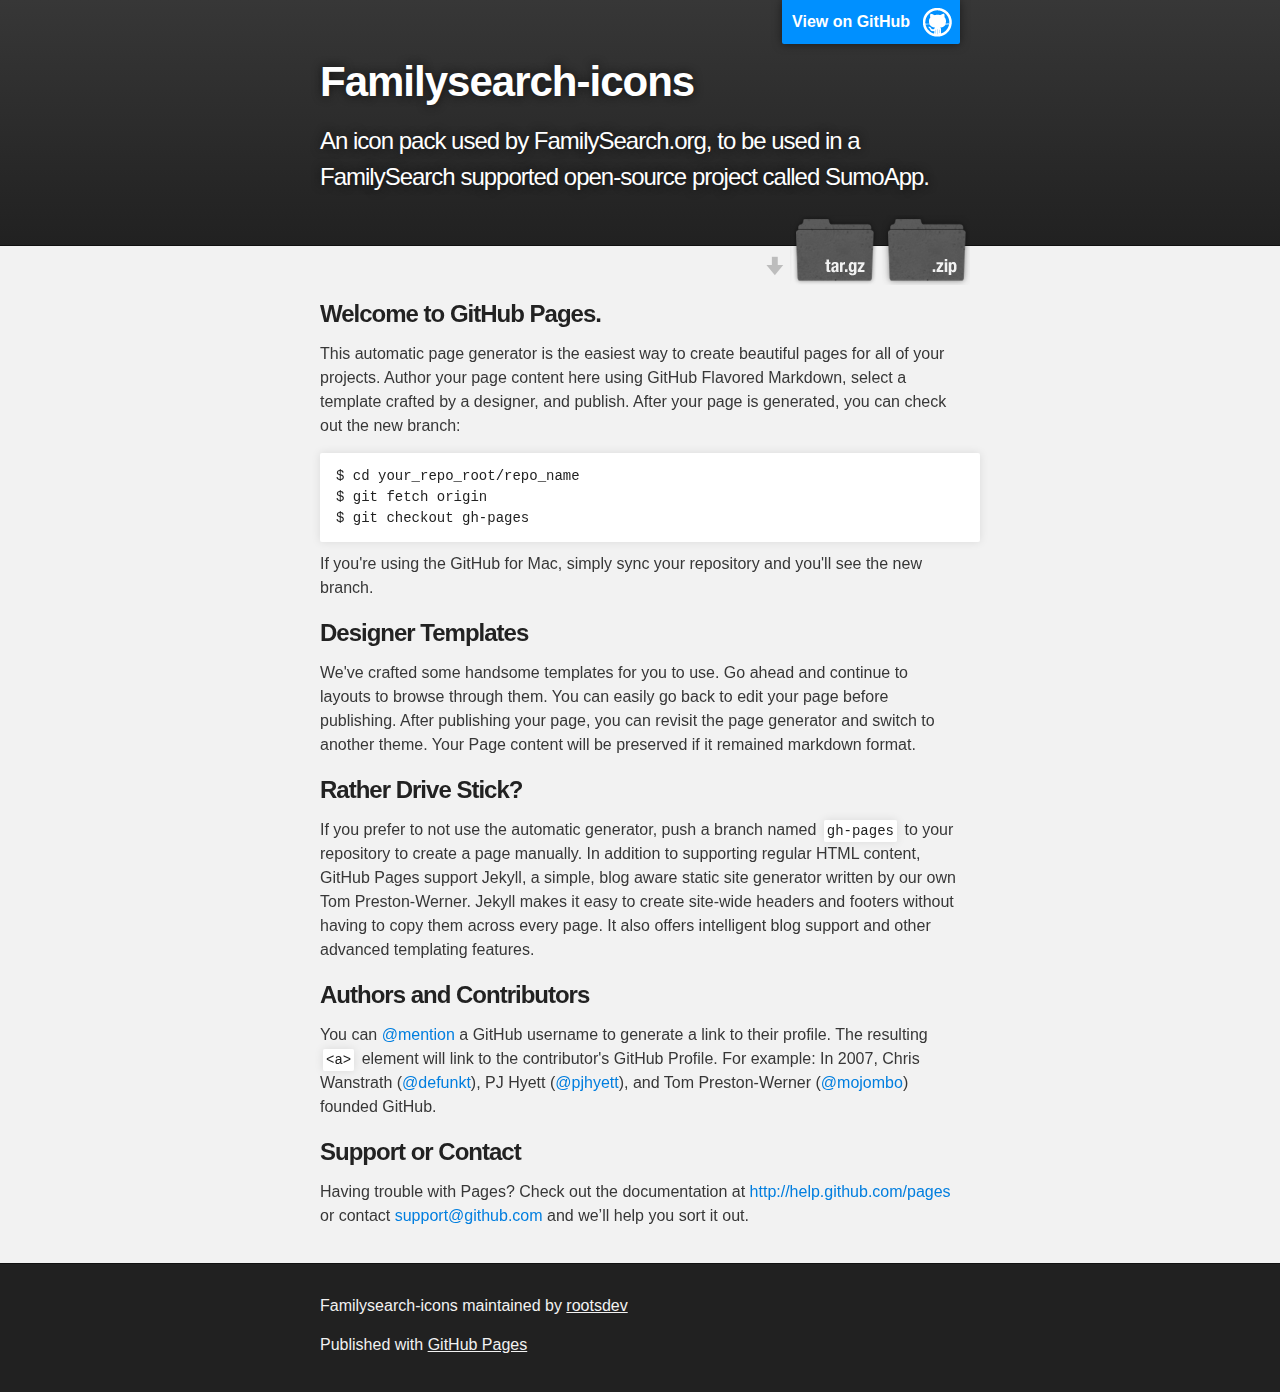
==== index.html @ 83de6e2f "Create gh-pages branch via GitHub" ====
<!DOCTYPE html>
<html>

  <head>
    <meta charset='utf-8' />
    <meta http-equiv="X-UA-Compatible" content="chrome=1" />
    <meta name="description" content="Familysearch-icons : An icon pack used by FamilySearch.org, to be used in a FamilySearch supported open-source project called SumoApp." />

    <link rel="stylesheet" type="text/css" media="screen" href="stylesheets/stylesheet.css">

    <title>Familysearch-icons</title>
  </head>

  <body>

    <!-- HEADER -->
    <div id="header_wrap" class="outer">
        <header class="inner">
          <a id="forkme_banner" href="https://github.com/rootsdev/FamilySearch-Icons">View on GitHub</a>

          <h1 id="project_title">Familysearch-icons</h1>
          <h2 id="project_tagline">An icon pack used by FamilySearch.org, to be used in a FamilySearch supported open-source project called SumoApp.</h2>

            <section id="downloads">
              <a class="zip_download_link" href="https://github.com/rootsdev/FamilySearch-Icons/zipball/master">Download this project as a .zip file</a>
              <a class="tar_download_link" href="https://github.com/rootsdev/FamilySearch-Icons/tarball/master">Download this project as a tar.gz file</a>
            </section>
        </header>
    </div>

    <!-- MAIN CONTENT -->
    <div id="main_content_wrap" class="outer">
      <section id="main_content" class="inner">
        <h3>
<a name="welcome-to-github-pages" class="anchor" href="#welcome-to-github-pages"><span class="octicon octicon-link"></span></a>Welcome to GitHub Pages.</h3>

<p>This automatic page generator is the easiest way to create beautiful pages for all of your projects. Author your page content here using GitHub Flavored Markdown, select a template crafted by a designer, and publish. After your page is generated, you can check out the new branch:</p>

<pre><code>$ cd your_repo_root/repo_name
$ git fetch origin
$ git checkout gh-pages
</code></pre>

<p>If you're using the GitHub for Mac, simply sync your repository and you'll see the new branch.</p>

<h3>
<a name="designer-templates" class="anchor" href="#designer-templates"><span class="octicon octicon-link"></span></a>Designer Templates</h3>

<p>We've crafted some handsome templates for you to use. Go ahead and continue to layouts to browse through them. You can easily go back to edit your page before publishing. After publishing your page, you can revisit the page generator and switch to another theme. Your Page content will be preserved if it remained markdown format.</p>

<h3>
<a name="rather-drive-stick" class="anchor" href="#rather-drive-stick"><span class="octicon octicon-link"></span></a>Rather Drive Stick?</h3>

<p>If you prefer to not use the automatic generator, push a branch named <code>gh-pages</code> to your repository to create a page manually. In addition to supporting regular HTML content, GitHub Pages support Jekyll, a simple, blog aware static site generator written by our own Tom Preston-Werner. Jekyll makes it easy to create site-wide headers and footers without having to copy them across every page. It also offers intelligent blog support and other advanced templating features.</p>

<h3>
<a name="authors-and-contributors" class="anchor" href="#authors-and-contributors"><span class="octicon octicon-link"></span></a>Authors and Contributors</h3>

<p>You can <a href="https://github.com/blog/821" class="user-mention">@mention</a> a GitHub username to generate a link to their profile. The resulting <code>&lt;a&gt;</code> element will link to the contributor's GitHub Profile. For example: In 2007, Chris Wanstrath (<a href="https://github.com/defunkt" class="user-mention">@defunkt</a>), PJ Hyett (<a href="https://github.com/pjhyett" class="user-mention">@pjhyett</a>), and Tom Preston-Werner (<a href="https://github.com/mojombo" class="user-mention">@mojombo</a>) founded GitHub.</p>

<h3>
<a name="support-or-contact" class="anchor" href="#support-or-contact"><span class="octicon octicon-link"></span></a>Support or Contact</h3>

<p>Having trouble with Pages? Check out the documentation at <a href="http://help.github.com/pages">http://help.github.com/pages</a> or contact <a href="mailto:support@github.com">support@github.com</a> and we’ll help you sort it out.</p>
      </section>
    </div>

    <!-- FOOTER  -->
    <div id="footer_wrap" class="outer">
      <footer class="inner">
        <p class="copyright">Familysearch-icons maintained by <a href="https://github.com/rootsdev">rootsdev</a></p>
        <p>Published with <a href="http://pages.github.com">GitHub Pages</a></p>
      </footer>
    </div>

    

  </body>
</html>
---- stylesheets/stylesheet.css ----
/*******************************************************************************
Slate Theme for GitHub Pages
by Jason Costello, @jsncostello
*******************************************************************************/

@import url(pygment_trac.css);

/*******************************************************************************
MeyerWeb Reset
*******************************************************************************/

html, body, div, span, applet, object, iframe,
h1, h2, h3, h4, h5, h6, p, blockquote, pre,
a, abbr, acronym, address, big, cite, code,
del, dfn, em, img, ins, kbd, q, s, samp,
small, strike, strong, sub, sup, tt, var,
b, u, i, center,
dl, dt, dd, ol, ul, li,
fieldset, form, label, legend,
table, caption, tbody, tfoot, thead, tr, th, td,
article, aside, canvas, details, embed,
figure, figcaption, footer, header, hgroup,
menu, nav, output, ruby, section, summary,
time, mark, audio, video {
  margin: 0;
  padding: 0;
  border: 0;
  font: inherit;
  vertical-align: baseline;
}

/* HTML5 display-role reset for older browsers */
article, aside, details, figcaption, figure,
footer, header, hgroup, menu, nav, section {
  display: block;
}

ol, ul {
  list-style: none;
}

blockquote, q {
}

table {
  border-collapse: collapse;
  border-spacing: 0;
}

/*******************************************************************************
Theme Styles
*******************************************************************************/

body {
  box-sizing: border-box;
  color:#373737;
  background: #212121;
  font-size: 16px;
  font-family: 'Myriad Pro', Calibri, Helvetica, Arial, sans-serif;
  line-height: 1.5;
  -webkit-font-smoothing: antialiased;
}

h1, h2, h3, h4, h5, h6 {
  margin: 10px 0;
  font-weight: 700;
  color:#222222;
  font-family: 'Lucida Grande', 'Calibri', Helvetica, Arial, sans-serif;
  letter-spacing: -1px;
}

h1 {
  font-size: 36px;
  font-weight: 700;
}

h2 {
  padding-bottom: 10px;
  font-size: 32px;
  background: url('../images/bg_hr.png') repeat-x bottom;
}

h3 {
  font-size: 24px;
}

h4 {
  font-size: 21px;
}

h5 {
  font-size: 18px;
}

h6 {
  font-size: 16px;
}

p {
  margin: 10px 0 15px 0;
}

footer p {
  color: #f2f2f2;
}

a {
  text-decoration: none;
  color: #007edf;
  text-shadow: none;

  transition: color 0.5s ease;
  transition: text-shadow 0.5s ease;
  -webkit-transition: color 0.5s ease;
  -webkit-transition: text-shadow 0.5s ease;
  -moz-transition: color 0.5s ease;
  -moz-transition: text-shadow 0.5s ease;
  -o-transition: color 0.5s ease;
  -o-transition: text-shadow 0.5s ease;
  -ms-transition: color 0.5s ease;
  -ms-transition: text-shadow 0.5s ease;
}

a:hover, a:focus {text-decoration: underline;}

footer a {
  color: #F2F2F2;
  text-decoration: underline;
}

em {
  font-style: italic;
}

strong {
  font-weight: bold;
}

img {
  position: relative;
  margin: 0 auto;
  max-width: 739px;
  padding: 5px;
  margin: 10px 0 10px 0;
  border: 1px solid #ebebeb;

  box-shadow: 0 0 5px #ebebeb;
  -webkit-box-shadow: 0 0 5px #ebebeb;
  -moz-box-shadow: 0 0 5px #ebebeb;
  -o-box-shadow: 0 0 5px #ebebeb;
  -ms-box-shadow: 0 0 5px #ebebeb;
}

pre, code {
  width: 100%;
  color: #222;
  background-color: #fff;

  font-family: Monaco, "Bitstream Vera Sans Mono", "Lucida Console", Terminal, monospace;
  font-size: 14px;

  border-radius: 2px;
  -moz-border-radius: 2px;
  -webkit-border-radius: 2px;



}

pre {
  width: 100%;
  padding: 10px;
  box-shadow: 0 0 10px rgba(0,0,0,.1);
  overflow: auto;
}

code {
  padding: 3px;
  margin: 0 3px;
  box-shadow: 0 0 10px rgba(0,0,0,.1);
}

pre code {
  display: block;
  box-shadow: none;
}

blockquote {
  color: #666;
  margin-bottom: 20px;
  padding: 0 0 0 20px;
  border-left: 3px solid #bbb;
}

ul, ol, dl {
  margin-bottom: 15px
}

ul li {
  list-style: inside;
  padding-left: 20px;
}

ol li {
  list-style: decimal inside;
  padding-left: 20px;
}

dl dt {
  font-weight: bold;
}

dl dd {
  padding-left: 20px;
  font-style: italic;
}

dl p {
  padding-left: 20px;
  font-style: italic;
}

hr {
  height: 1px;
  margin-bottom: 5px;
  border: none;
  background: url('../images/bg_hr.png') repeat-x center;
}

table {
  border: 1px solid #373737;
  margin-bottom: 20px;
  text-align: left;
 }

th {
  font-family: 'Lucida Grande', 'Helvetica Neue', Helvetica, Arial, sans-serif;
  padding: 10px;
  background: #373737;
  color: #fff;
 }

td {
  padding: 10px;
  border: 1px solid #373737;
 }

form {
  background: #f2f2f2;
  padding: 20px;
}

/*******************************************************************************
Full-Width Styles
*******************************************************************************/

.outer {
  width: 100%;
}

.inner {
  position: relative;
  max-width: 640px;
  padding: 20px 10px;
  margin: 0 auto;
}

#forkme_banner {
  display: block;
  position: absolute;
  top:0;
  right: 10px;
  z-index: 10;
  padding: 10px 50px 10px 10px;
  color: #fff;
  background: url('../images/blacktocat.png') #0090ff no-repeat 95% 50%;
  font-weight: 700;
  box-shadow: 0 0 10px rgba(0,0,0,.5);
  border-bottom-left-radius: 2px;
  border-bottom-right-radius: 2px;
}

#header_wrap {
  background: #212121;
  background: -moz-linear-gradient(top, #373737, #212121);
  background: -webkit-linear-gradient(top, #373737, #212121);
  background: -ms-linear-gradient(top, #373737, #212121);
  background: -o-linear-gradient(top, #373737, #212121);
  background: linear-gradient(top, #373737, #212121);
}

#header_wrap .inner {
  padding: 50px 10px 30px 10px;
}

#project_title {
  margin: 0;
  color: #fff;
  font-size: 42px;
  font-weight: 700;
  text-shadow: #111 0px 0px 10px;
}

#project_tagline {
  color: #fff;
  font-size: 24px;
  font-weight: 300;
  background: none;
  text-shadow: #111 0px 0px 10px;
}

#downloads {
  position: absolute;
  width: 210px;
  z-index: 10;
  bottom: -40px;
  right: 0;
  height: 70px;
  background: url('../images/icon_download.png') no-repeat 0% 90%;
}

.zip_download_link {
  display: block;
  float: right;
  width: 90px;
  height:70px;
  text-indent: -5000px;
  overflow: hidden;
  background: url(../images/sprite_download.png) no-repeat bottom left;
}

.tar_download_link {
  display: block;
  float: right;
  width: 90px;
  height:70px;
  text-indent: -5000px;
  overflow: hidden;
  background: url(../images/sprite_download.png) no-repeat bottom right;
  margin-left: 10px;
}

.zip_download_link:hover {
  background: url(../images/sprite_download.png) no-repeat top left;
}

.tar_download_link:hover {
  background: url(../images/sprite_download.png) no-repeat top right;
}

#main_content_wrap {
  background: #f2f2f2;
  border-top: 1px solid #111;
  border-bottom: 1px solid #111;
}

#main_content {
  padding-top: 40px;
}

#footer_wrap {
  background: #212121;
}



/*******************************************************************************
Small Device Styles
*******************************************************************************/

@media screen and (max-width: 480px) {
  body {
    font-size:14px;
  }

  #downloads {
    display: none;
  }

  .inner {
    min-width: 320px;
    max-width: 480px;
  }

  #project_title {
  font-size: 32px;
  }

  h1 {
    font-size: 28px;
  }

  h2 {
    font-size: 24px;
  }

  h3 {
    font-size: 21px;
  }

  h4 {
    font-size: 18px;
  }

  h5 {
    font-size: 14px;
  }

  h6 {
    font-size: 12px;
  }

  code, pre {
    min-width: 320px;
    max-width: 480px;
    font-size: 11px;
  }

}
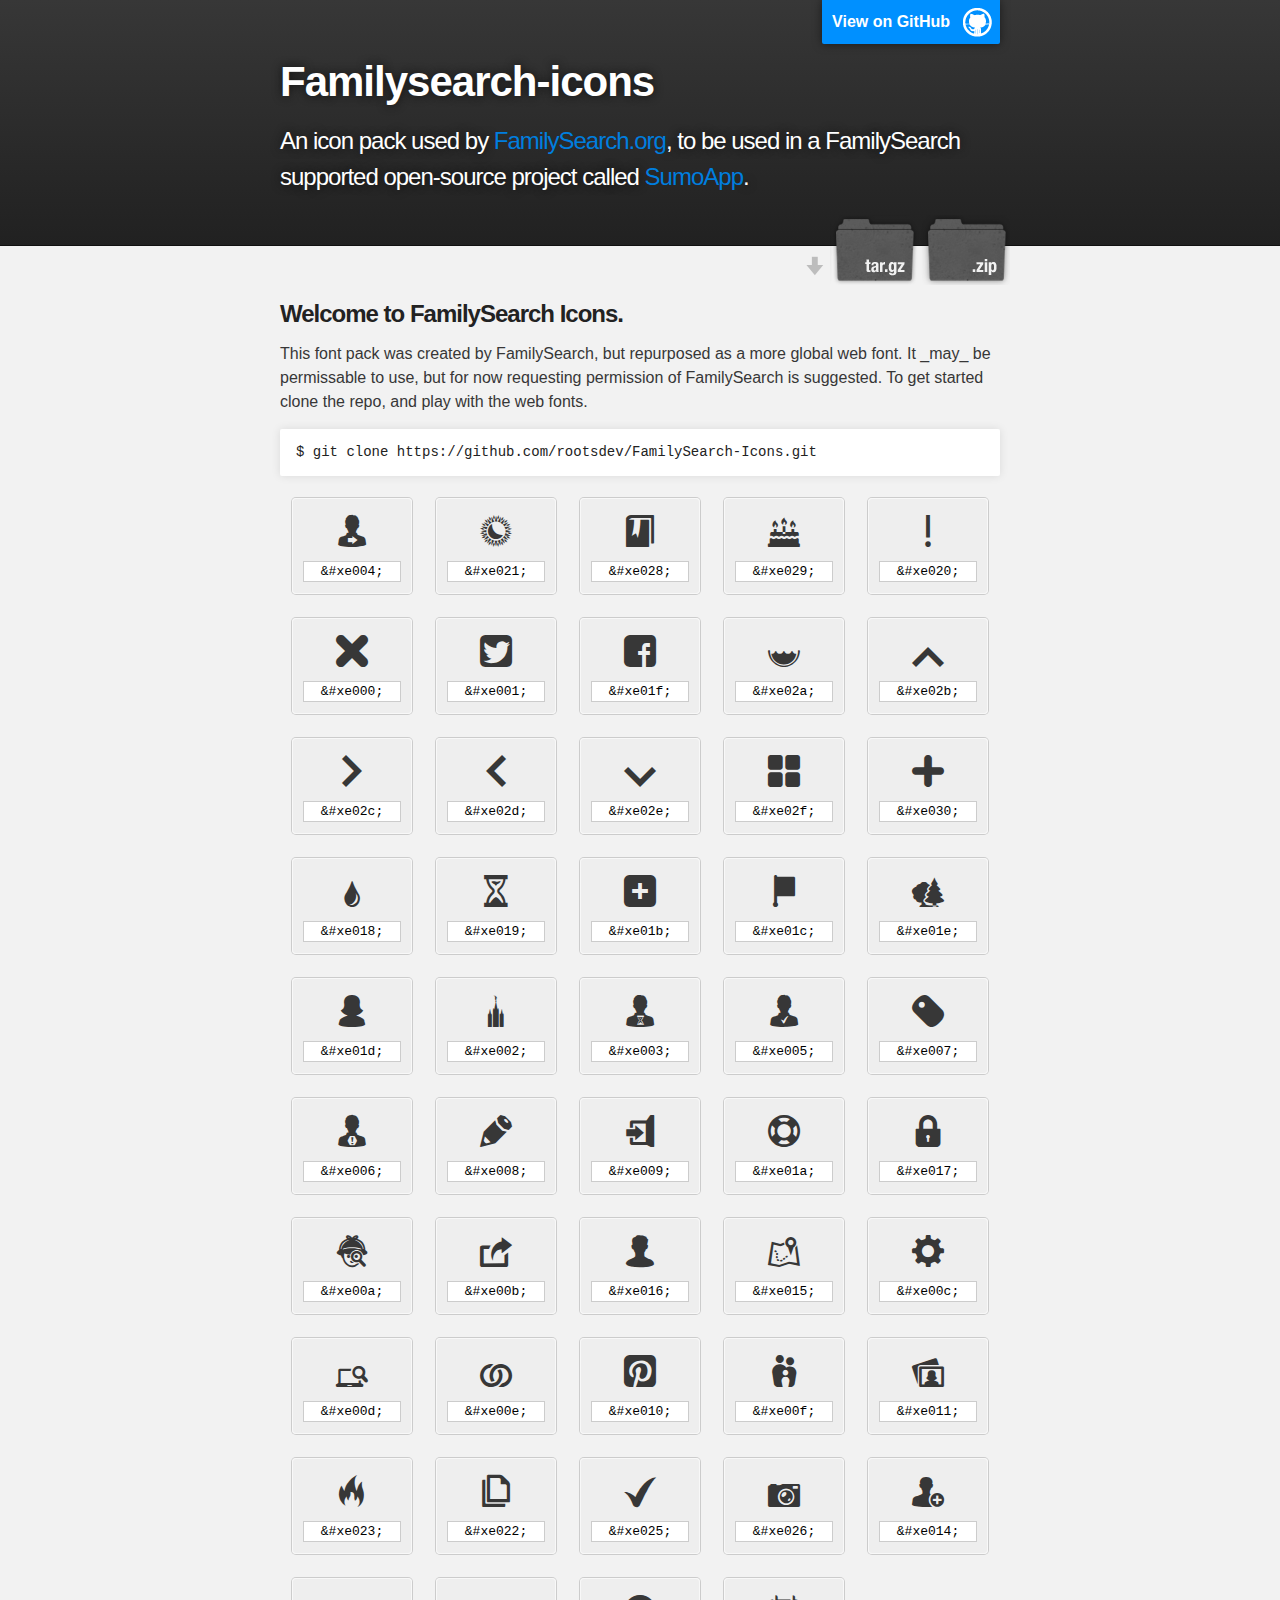
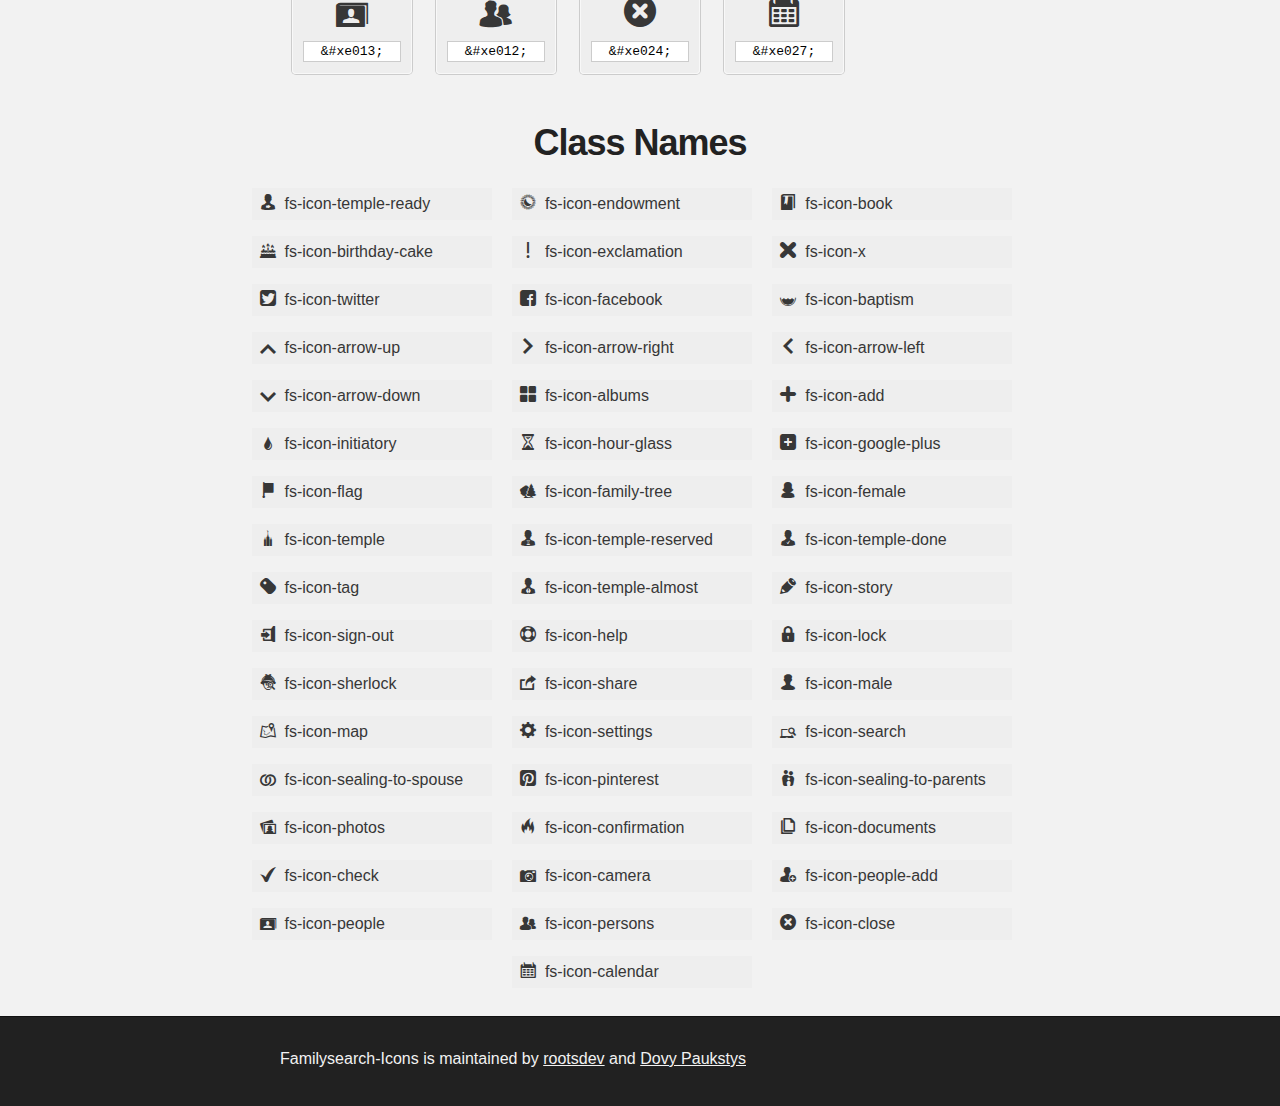
==== commit bfa114c0: "Initial commit" ====
--- a/index.html
+++ b/index.html
@@ -6,9 +6,13 @@
     <meta http-equiv="X-UA-Compatible" content="chrome=1" />
     <meta name="description" content="Familysearch-icons : An icon pack used by FamilySearch.org, to be used in a FamilySearch supported open-source project called SumoApp." />
 
-    <link rel="stylesheet" type="text/css" media="screen" href="stylesheets/stylesheet.css">
-
-    <title>Familysearch-icons</title>
+    <link rel="stylesheet" type="text/css" media="screen" href="demo/assets/css/style.css">
+    <link rel="stylesheet" href="FamilySearch-Icons.css" />
+    <!--[if lt IE 8]><!-->
+    <link rel="stylesheet" href="ie7/ie7.css">
+    <!--<![endif]-->
+
+    <title>Familysearch Icons</title>
   </head>
 
   <body>
@@ -19,11 +23,11 @@
           <a id="forkme_banner" href="https://github.com/rootsdev/FamilySearch-Icons">View on GitHub</a>
 
           <h1 id="project_title">Familysearch-icons</h1>
-          <h2 id="project_tagline">An icon pack used by FamilySearch.org, to be used in a FamilySearch supported open-source project called SumoApp.</h2>
+          <h2 id="project_tagline">An icon pack used by <a href="http://familysearch.org/">FamilySearch.org</a>, to be used in a FamilySearch supported open-source project called <a href="http://rootsdev.org/SumoApp">SumoApp</a>.</h2>
 
             <section id="downloads">
-              <a class="zip_download_link" href="https://github.com/rootsdev/FamilySearch-Icons/zipball/master">Download this project as a .zip file</a>
-              <a class="tar_download_link" href="https://github.com/rootsdev/FamilySearch-Icons/tarball/master">Download this project as a tar.gz file</a>
+              <a class="zip_download_link" href="https://github.com/rootsdev/FamilySearch-Icons/zipball/gh-pages">Download this project as a .zip file</a>
+              <a class="tar_download_link" href="https://github.com/rootsdev/FamilySearch-Icons/tarball/gh-pages">Download this project as a tar.gz file</a>
             </section>
         </header>
     </div>
@@ -32,44 +36,420 @@
     <div id="main_content_wrap" class="outer">
       <section id="main_content" class="inner">
         <h3>
-<a name="welcome-to-github-pages" class="anchor" href="#welcome-to-github-pages"><span class="octicon octicon-link"></span></a>Welcome to GitHub Pages.</h3>
-
-<p>This automatic page generator is the easiest way to create beautiful pages for all of your projects. Author your page content here using GitHub Flavored Markdown, select a template crafted by a designer, and publish. After your page is generated, you can check out the new branch:</p>
-
-<pre><code>$ cd your_repo_root/repo_name
-$ git fetch origin
-$ git checkout gh-pages
-</code></pre>
-
-<p>If you're using the GitHub for Mac, simply sync your repository and you'll see the new branch.</p>
-
-<h3>
-<a name="designer-templates" class="anchor" href="#designer-templates"><span class="octicon octicon-link"></span></a>Designer Templates</h3>
-
-<p>We've crafted some handsome templates for you to use. Go ahead and continue to layouts to browse through them. You can easily go back to edit your page before publishing. After publishing your page, you can revisit the page generator and switch to another theme. Your Page content will be preserved if it remained markdown format.</p>
-
-<h3>
-<a name="rather-drive-stick" class="anchor" href="#rather-drive-stick"><span class="octicon octicon-link"></span></a>Rather Drive Stick?</h3>
-
-<p>If you prefer to not use the automatic generator, push a branch named <code>gh-pages</code> to your repository to create a page manually. In addition to supporting regular HTML content, GitHub Pages support Jekyll, a simple, blog aware static site generator written by our own Tom Preston-Werner. Jekyll makes it easy to create site-wide headers and footers without having to copy them across every page. It also offers intelligent blog support and other advanced templating features.</p>
-
-<h3>
-<a name="authors-and-contributors" class="anchor" href="#authors-and-contributors"><span class="octicon octicon-link"></span></a>Authors and Contributors</h3>
-
-<p>You can <a href="https://github.com/blog/821" class="user-mention">@mention</a> a GitHub username to generate a link to their profile. The resulting <code>&lt;a&gt;</code> element will link to the contributor's GitHub Profile. For example: In 2007, Chris Wanstrath (<a href="https://github.com/defunkt" class="user-mention">@defunkt</a>), PJ Hyett (<a href="https://github.com/pjhyett" class="user-mention">@pjhyett</a>), and Tom Preston-Werner (<a href="https://github.com/mojombo" class="user-mention">@mojombo</a>) founded GitHub.</p>
-
-<h3>
-<a name="support-or-contact" class="anchor" href="#support-or-contact"><span class="octicon octicon-link"></span></a>Support or Contact</h3>
-
-<p>Having trouble with Pages? Check out the documentation at <a href="http://help.github.com/pages">http://help.github.com/pages</a> or contact <a href="mailto:support@github.com">support@github.com</a> and we’ll help you sort it out.</p>
+<a name="welcome-to-github-pages" class="anchor" href="#welcome-to-github-pages"><span class="octicon octicon-link"></span></a>Welcome to FamilySearch Icons.</h3>
+
+<p>This font pack was created by FamilySearch, but repurposed as a more global web font. It _may_ be permissable to use, but for now requesting permission of FamilySearch is suggested. To get started clone the repo, and play with the web fonts.</p>
+
+<pre><code>$ git clone https://github.com/rootsdev/FamilySearch-Icons.git</code></pre>
+
+<div style="text-align: center;">
+  <div class="glyph">
+      <div class="fs1" aria-hidden="true" data-icon="&#xe004;"></div>
+      <input type="text" readonly="readonly" value="&amp;#xe004;" />
+    </div>
+    <div class="glyph">
+      <div class="fs1" aria-hidden="true" data-icon="&#xe021;"></div>
+      <input type="text" readonly="readonly" value="&amp;#xe021;" />
+    </div>
+    <div class="glyph">
+      <div class="fs1" aria-hidden="true" data-icon="&#xe028;"></div>
+      <input type="text" readonly="readonly" value="&amp;#xe028;" />
+    </div>
+    <div class="glyph">
+      <div class="fs1" aria-hidden="true" data-icon="&#xe029;"></div>
+      <input type="text" readonly="readonly" value="&amp;#xe029;" />
+    </div>
+    <div class="glyph">
+      <div class="fs1" aria-hidden="true" data-icon="&#xe020;"></div>
+      <input type="text" readonly="readonly" value="&amp;#xe020;" />
+    </div>
+    <div class="glyph">
+      <div class="fs1" aria-hidden="true" data-icon="&#xe000;"></div>
+      <input type="text" readonly="readonly" value="&amp;#xe000;" />
+    </div>
+    <div class="glyph">
+      <div class="fs1" aria-hidden="true" data-icon="&#xe001;"></div>
+      <input type="text" readonly="readonly" value="&amp;#xe001;" />
+    </div>
+    <div class="glyph">
+      <div class="fs1" aria-hidden="true" data-icon="&#xe01f;"></div>
+      <input type="text" readonly="readonly" value="&amp;#xe01f;" />
+    </div>
+    <div class="glyph">
+      <div class="fs1" aria-hidden="true" data-icon="&#xe02a;"></div>
+      <input type="text" readonly="readonly" value="&amp;#xe02a;" />
+    </div>
+    <div class="glyph">
+      <div class="fs1" aria-hidden="true" data-icon="&#xe02b;"></div>
+      <input type="text" readonly="readonly" value="&amp;#xe02b;" />
+    </div>
+    <div class="glyph">
+      <div class="fs1" aria-hidden="true" data-icon="&#xe02c;"></div>
+      <input type="text" readonly="readonly" value="&amp;#xe02c;" />
+    </div>
+    <div class="glyph">
+      <div class="fs1" aria-hidden="true" data-icon="&#xe02d;"></div>
+      <input type="text" readonly="readonly" value="&amp;#xe02d;" />
+    </div>
+    <div class="glyph">
+      <div class="fs1" aria-hidden="true" data-icon="&#xe02e;"></div>
+      <input type="text" readonly="readonly" value="&amp;#xe02e;" />
+    </div>
+    <div class="glyph">
+      <div class="fs1" aria-hidden="true" data-icon="&#xe02f;"></div>
+      <input type="text" readonly="readonly" value="&amp;#xe02f;" />
+    </div>
+    <div class="glyph">
+      <div class="fs1" aria-hidden="true" data-icon="&#xe030;"></div>
+      <input type="text" readonly="readonly" value="&amp;#xe030;" />
+    </div>
+    <div class="glyph">
+      <div class="fs1" aria-hidden="true" data-icon="&#xe018;"></div>
+      <input type="text" readonly="readonly" value="&amp;#xe018;" />
+    </div>
+    <div class="glyph">
+      <div class="fs1" aria-hidden="true" data-icon="&#xe019;"></div>
+      <input type="text" readonly="readonly" value="&amp;#xe019;" />
+    </div>
+    <div class="glyph">
+      <div class="fs1" aria-hidden="true" data-icon="&#xe01b;"></div>
+      <input type="text" readonly="readonly" value="&amp;#xe01b;" />
+    </div>
+    <div class="glyph">
+      <div class="fs1" aria-hidden="true" data-icon="&#xe01c;"></div>
+      <input type="text" readonly="readonly" value="&amp;#xe01c;" />
+    </div>
+    <div class="glyph">
+      <div class="fs1" aria-hidden="true" data-icon="&#xe01e;"></div>
+      <input type="text" readonly="readonly" value="&amp;#xe01e;" />
+    </div>
+    <div class="glyph">
+      <div class="fs1" aria-hidden="true" data-icon="&#xe01d;"></div>
+      <input type="text" readonly="readonly" value="&amp;#xe01d;" />
+    </div>
+    <div class="glyph">
+      <div class="fs1" aria-hidden="true" data-icon="&#xe002;"></div>
+      <input type="text" readonly="readonly" value="&amp;#xe002;" />
+    </div>
+    <div class="glyph">
+      <div class="fs1" aria-hidden="true" data-icon="&#xe003;"></div>
+      <input type="text" readonly="readonly" value="&amp;#xe003;" />
+    </div>
+    <div class="glyph">
+      <div class="fs1" aria-hidden="true" data-icon="&#xe005;"></div>
+      <input type="text" readonly="readonly" value="&amp;#xe005;" />
+    </div>
+    <div class="glyph">
+      <div class="fs1" aria-hidden="true" data-icon="&#xe007;"></div>
+      <input type="text" readonly="readonly" value="&amp;#xe007;" />
+    </div>
+    <div class="glyph">
+      <div class="fs1" aria-hidden="true" data-icon="&#xe006;"></div>
+      <input type="text" readonly="readonly" value="&amp;#xe006;" />
+    </div>
+    <div class="glyph">
+      <div class="fs1" aria-hidden="true" data-icon="&#xe008;"></div>
+      <input type="text" readonly="readonly" value="&amp;#xe008;" />
+    </div>
+    <div class="glyph">
+      <div class="fs1" aria-hidden="true" data-icon="&#xe009;"></div>
+      <input type="text" readonly="readonly" value="&amp;#xe009;" />
+    </div>
+    <div class="glyph">
+      <div class="fs1" aria-hidden="true" data-icon="&#xe01a;"></div>
+      <input type="text" readonly="readonly" value="&amp;#xe01a;" />
+    </div>
+    <div class="glyph">
+      <div class="fs1" aria-hidden="true" data-icon="&#xe017;"></div>
+      <input type="text" readonly="readonly" value="&amp;#xe017;" />
+    </div>
+    <div class="glyph">
+      <div class="fs1" aria-hidden="true" data-icon="&#xe00a;"></div>
+      <input type="text" readonly="readonly" value="&amp;#xe00a;" />
+    </div>
+    <div class="glyph">
+      <div class="fs1" aria-hidden="true" data-icon="&#xe00b;"></div>
+      <input type="text" readonly="readonly" value="&amp;#xe00b;" />
+    </div>
+    <div class="glyph">
+      <div class="fs1" aria-hidden="true" data-icon="&#xe016;"></div>
+      <input type="text" readonly="readonly" value="&amp;#xe016;" />
+    </div>
+    <div class="glyph">
+      <div class="fs1" aria-hidden="true" data-icon="&#xe015;"></div>
+      <input type="text" readonly="readonly" value="&amp;#xe015;" />
+    </div>
+    <div class="glyph">
+      <div class="fs1" aria-hidden="true" data-icon="&#xe00c;"></div>
+      <input type="text" readonly="readonly" value="&amp;#xe00c;" />
+    </div>
+    <div class="glyph">
+      <div class="fs1" aria-hidden="true" data-icon="&#xe00d;"></div>
+      <input type="text" readonly="readonly" value="&amp;#xe00d;" />
+    </div>
+    <div class="glyph">
+      <div class="fs1" aria-hidden="true" data-icon="&#xe00e;"></div>
+      <input type="text" readonly="readonly" value="&amp;#xe00e;" />
+    </div>
+    <div class="glyph">
+      <div class="fs1" aria-hidden="true" data-icon="&#xe010;"></div>
+      <input type="text" readonly="readonly" value="&amp;#xe010;" />
+    </div>
+    <div class="glyph">
+      <div class="fs1" aria-hidden="true" data-icon="&#xe00f;"></div>
+      <input type="text" readonly="readonly" value="&amp;#xe00f;" />
+    </div>
+    <div class="glyph">
+      <div class="fs1" aria-hidden="true" data-icon="&#xe011;"></div>
+      <input type="text" readonly="readonly" value="&amp;#xe011;" />
+    </div>
+    <div class="glyph">
+      <div class="fs1" aria-hidden="true" data-icon="&#xe023;"></div>
+      <input type="text" readonly="readonly" value="&amp;#xe023;" />
+    </div>
+    <div class="glyph">
+      <div class="fs1" aria-hidden="true" data-icon="&#xe022;"></div>
+      <input type="text" readonly="readonly" value="&amp;#xe022;" />
+    </div>
+    <div class="glyph">
+      <div class="fs1" aria-hidden="true" data-icon="&#xe025;"></div>
+      <input type="text" readonly="readonly" value="&amp;#xe025;" />
+    </div>
+    <div class="glyph">
+      <div class="fs1" aria-hidden="true" data-icon="&#xe026;"></div>
+      <input type="text" readonly="readonly" value="&amp;#xe026;" />
+    </div>
+    <div class="glyph">
+      <div class="fs1" aria-hidden="true" data-icon="&#xe014;"></div>
+      <input type="text" readonly="readonly" value="&amp;#xe014;" />
+    </div>
+    <div class="glyph">
+      <div class="fs1" aria-hidden="true" data-icon="&#xe013;"></div>
+      <input type="text" readonly="readonly" value="&amp;#xe013;" />
+    </div>
+    <div class="glyph">
+      <div class="fs1" aria-hidden="true" data-icon="&#xe012;"></div>
+      <input type="text" readonly="readonly" value="&amp;#xe012;" />
+    </div>
+    <div class="glyph">
+      <div class="fs1" aria-hidden="true" data-icon="&#xe024;"></div>
+      <input type="text" readonly="readonly" value="&amp;#xe024;" />
+    </div>
+    <div class="glyph">
+      <div class="fs1" aria-hidden="true" data-icon="&#xe027;"></div>
+      <input type="text" readonly="readonly" value="&amp;#xe027;" />
+    </div>
+    </div>
+  </section>
+  <div class="clear"></div>
+  <section class="mtm clearfix inner" id="glyphs" style="text-align: center; max-width: 820px;">
+  <header>
+    <h1>Class Names</h1>
+  </header>
+  <span class="box1">
+    <span aria-hidden="true" class="fs-icon-temple-ready"></span>
+    &nbsp;fs-icon-temple-ready
+  </span>
+  <span class="box1">
+    <span aria-hidden="true" class="fs-icon-endowment"></span>
+    &nbsp;fs-icon-endowment
+  </span>
+  <span class="box1">
+    <span aria-hidden="true" class="fs-icon-book"></span>
+    &nbsp;fs-icon-book
+  </span>
+  <span class="box1">
+    <span aria-hidden="true" class="fs-icon-birthday-cake"></span>
+    &nbsp;fs-icon-birthday-cake
+  </span>
+  <span class="box1">
+    <span aria-hidden="true" class="fs-icon-exclamation"></span>
+    &nbsp;fs-icon-exclamation
+  </span>
+  <span class="box1">
+    <span aria-hidden="true" class="fs-icon-x"></span>
+    &nbsp;fs-icon-x
+  </span>
+  <span class="box1">
+    <span aria-hidden="true" class="fs-icon-twitter"></span>
+    &nbsp;fs-icon-twitter
+  </span>
+  <span class="box1">
+    <span aria-hidden="true" class="fs-icon-facebook"></span>
+    &nbsp;fs-icon-facebook
+  </span>
+  <span class="box1">
+    <span aria-hidden="true" class="fs-icon-baptism"></span>
+    &nbsp;fs-icon-baptism
+  </span>
+  <span class="box1">
+    <span aria-hidden="true" class="fs-icon-arrow-up"></span>
+    &nbsp;fs-icon-arrow-up
+  </span>
+  <span class="box1">
+    <span aria-hidden="true" class="fs-icon-arrow-right"></span>
+    &nbsp;fs-icon-arrow-right
+  </span>
+  <span class="box1">
+    <span aria-hidden="true" class="fs-icon-arrow-left"></span>
+    &nbsp;fs-icon-arrow-left
+  </span>
+  <span class="box1">
+    <span aria-hidden="true" class="fs-icon-arrow-down"></span>
+    &nbsp;fs-icon-arrow-down
+  </span>
+  <span class="box1">
+    <span aria-hidden="true" class="fs-icon-albums"></span>
+    &nbsp;fs-icon-albums
+  </span>
+  <span class="box1">
+    <span aria-hidden="true" class="fs-icon-add"></span>
+    &nbsp;fs-icon-add
+  </span>
+  <span class="box1">
+    <span aria-hidden="true" class="fs-icon-initiatory"></span>
+    &nbsp;fs-icon-initiatory
+  </span>
+  <span class="box1">
+    <span aria-hidden="true" class="fs-icon-hour-glass"></span>
+    &nbsp;fs-icon-hour-glass
+  </span>
+  <span class="box1">
+    <span aria-hidden="true" class="fs-icon-google-plus"></span>
+    &nbsp;fs-icon-google-plus
+  </span>
+  <span class="box1">
+    <span aria-hidden="true" class="fs-icon-flag"></span>
+    &nbsp;fs-icon-flag
+  </span>
+  <span class="box1">
+    <span aria-hidden="true" class="fs-icon-family-tree"></span>
+    &nbsp;fs-icon-family-tree
+  </span>
+  <span class="box1">
+    <span aria-hidden="true" class="fs-icon-female"></span>
+    &nbsp;fs-icon-female
+  </span>
+  <span class="box1">
+    <span aria-hidden="true" class="fs-icon-temple"></span>
+    &nbsp;fs-icon-temple
+  </span>
+  <span class="box1">
+    <span aria-hidden="true" class="fs-icon-temple-reserved"></span>
+    &nbsp;fs-icon-temple-reserved
+  </span>
+  <span class="box1">
+    <span aria-hidden="true" class="fs-icon-temple-done"></span>
+    &nbsp;fs-icon-temple-done
+  </span>
+  <span class="box1">
+    <span aria-hidden="true" class="fs-icon-tag"></span>
+    &nbsp;fs-icon-tag
+  </span>
+  <span class="box1">
+    <span aria-hidden="true" class="fs-icon-temple-almost"></span>
+    &nbsp;fs-icon-temple-almost
+  </span>
+  <span class="box1">
+    <span aria-hidden="true" class="fs-icon-story"></span>
+    &nbsp;fs-icon-story
+  </span>
+  <span class="box1">
+    <span aria-hidden="true" class="fs-icon-sign-out"></span>
+    &nbsp;fs-icon-sign-out
+  </span>
+  <span class="box1">
+    <span aria-hidden="true" class="fs-icon-help"></span>
+    &nbsp;fs-icon-help
+  </span>
+  <span class="box1">
+    <span aria-hidden="true" class="fs-icon-lock"></span>
+    &nbsp;fs-icon-lock
+  </span>
+  <span class="box1">
+    <span aria-hidden="true" class="fs-icon-sherlock"></span>
+    &nbsp;fs-icon-sherlock
+  </span>
+  <span class="box1">
+    <span aria-hidden="true" class="fs-icon-share"></span>
+    &nbsp;fs-icon-share
+  </span>
+  <span class="box1">
+    <span aria-hidden="true" class="fs-icon-male"></span>
+    &nbsp;fs-icon-male
+  </span>
+  <span class="box1">
+    <span aria-hidden="true" class="fs-icon-map"></span>
+    &nbsp;fs-icon-map
+  </span>
+  <span class="box1">
+    <span aria-hidden="true" class="fs-icon-settings"></span>
+    &nbsp;fs-icon-settings
+  </span>
+  <span class="box1">
+    <span aria-hidden="true" class="fs-icon-search"></span>
+    &nbsp;fs-icon-search
+  </span>
+  <span class="box1">
+    <span aria-hidden="true" class="fs-icon-sealing-to-spouse"></span>
+    &nbsp;fs-icon-sealing-to-spouse
+  </span>
+  <span class="box1">
+    <span aria-hidden="true" class="fs-icon-pinterest"></span>
+    &nbsp;fs-icon-pinterest
+  </span>
+  <span class="box1">
+    <span aria-hidden="true" class="fs-icon-sealing-to-parents"></span>
+    &nbsp;fs-icon-sealing-to-parents
+  </span>
+  <span class="box1">
+    <span aria-hidden="true" class="fs-icon-photos"></span>
+    &nbsp;fs-icon-photos
+  </span>
+  <span class="box1">
+    <span aria-hidden="true" class="fs-icon-confirmation"></span>
+    &nbsp;fs-icon-confirmation
+  </span>
+  <span class="box1">
+    <span aria-hidden="true" class="fs-icon-documents"></span>
+    &nbsp;fs-icon-documents
+  </span>
+  <span class="box1">
+    <span aria-hidden="true" class="fs-icon-check"></span>
+    &nbsp;fs-icon-check
+  </span>
+  <span class="box1">
+    <span aria-hidden="true" class="fs-icon-camera"></span>
+    &nbsp;fs-icon-camera
+  </span>
+  <span class="box1">
+    <span aria-hidden="true" class="fs-icon-people-add"></span>
+    &nbsp;fs-icon-people-add
+  </span>
+  <span class="box1">
+    <span aria-hidden="true" class="fs-icon-people"></span>
+    &nbsp;fs-icon-people
+  </span>
+  <span class="box1">
+    <span aria-hidden="true" class="fs-icon-persons"></span>
+    &nbsp;fs-icon-persons
+  </span>
+  <span class="box1">
+    <span aria-hidden="true" class="fs-icon-close"></span>
+    &nbsp;fs-icon-close
+  </span>
+  <span class="box1">
+    <span aria-hidden="true" class="fs-icon-calendar"></span>
+    &nbsp;fs-icon-calendar
+  </span>
+
       </section>
     </div>
 
     <!-- FOOTER  -->
     <div id="footer_wrap" class="outer">
       <footer class="inner">
-        <p class="copyright">Familysearch-icons maintained by <a href="https://github.com/rootsdev">rootsdev</a></p>
-        <p>Published with <a href="http://pages.github.com">GitHub Pages</a></p>
+        <p class="copyright">Familysearch-Icons is maintained by <a href="https://github.com/rootsdev">rootsdev</a> and <a href="http://github.com/dovy/">Dovy Paukstys</a></p>
       </footer>
     </div>
 
--- a/demo/assets/css/style.css
+++ b/demo/assets/css/style.css
@@ -0,0 +1,470 @@
+/*******************************************************************************
+Slate Theme for GitHub Pages
+by Jason Costello, @jsncostello
+*******************************************************************************/
+
+@import url(pygment_trac.css);
+
+/*******************************************************************************
+MeyerWeb Reset
+*******************************************************************************/
+
+html, body, div, span, applet, object, iframe,
+h1, h2, h3, h4, h5, h6, p, blockquote, pre,
+a, abbr, acronym, address, big, cite, code,
+del, dfn, em, img, ins, kbd, q, s, samp,
+small, strike, strong, sub, sup, tt, var,
+b, u, i, center,
+dl, dt, dd, ol, ul, li,
+fieldset, form, label, legend,
+table, caption, tbody, tfoot, thead, tr, th, td,
+article, aside, canvas, details, embed,
+figure, figcaption, footer, header, hgroup,
+menu, nav, output, ruby, section, summary,
+time, mark, audio, video {
+  margin: 0;
+  padding: 0;
+  border: 0;
+  font: inherit;
+  vertical-align: baseline;
+}
+
+/* HTML5 display-role reset for older browsers */
+article, aside, details, figcaption, figure,
+footer, header, hgroup, menu, nav, section {
+  display: block;
+}
+
+ol, ul {
+  list-style: none;
+}
+
+blockquote, q {
+}
+
+table {
+  border-collapse: collapse;
+  border-spacing: 0;
+}
+
+/*******************************************************************************
+Theme Styles
+*******************************************************************************/
+
+body {
+  box-sizing: border-box;
+  color:#373737;
+  background: #212121;
+  font-size: 16px;
+  font-family: 'Myriad Pro', Calibri, Helvetica, Arial, sans-serif;
+  line-height: 1.5;
+  -webkit-font-smoothing: antialiased;
+}
+
+h1, h2, h3, h4, h5, h6 {
+  margin: 10px 0;
+  font-weight: 700;
+  color:#222222;
+  font-family: 'Lucida Grande', 'Calibri', Helvetica, Arial, sans-serif;
+  letter-spacing: -1px;
+}
+
+h1 {
+  font-size: 36px;
+  font-weight: 700;
+}
+
+h2 {
+  padding-bottom: 10px;
+  font-size: 32px;
+  background: url('../img/bg_hr.png') repeat-x bottom;
+}
+
+h3 {
+  font-size: 24px;
+}
+
+h4 {
+  font-size: 21px;
+}
+
+h5 {
+  font-size: 18px;
+}
+
+h6 {
+  font-size: 16px;
+}
+
+p {
+  margin: 10px 0 15px 0;
+}
+
+footer p {
+  color: #f2f2f2;
+}
+
+a {
+  text-decoration: none;
+  color: #007edf;
+  text-shadow: none;
+
+  transition: color 0.5s ease;
+  transition: text-shadow 0.5s ease;
+  -webkit-transition: color 0.5s ease;
+  -webkit-transition: text-shadow 0.5s ease;
+  -moz-transition: color 0.5s ease;
+  -moz-transition: text-shadow 0.5s ease;
+  -o-transition: color 0.5s ease;
+  -o-transition: text-shadow 0.5s ease;
+  -ms-transition: color 0.5s ease;
+  -ms-transition: text-shadow 0.5s ease;
+}
+
+
+a:hover, a:focus {text-decoration: underline;}
+
+footer a {
+  color: #F2F2F2;
+  text-decoration: underline;
+}
+
+em {
+  font-style: italic;
+}
+
+strong {
+  font-weight: bold;
+}
+
+img {
+  position: relative;
+  margin: 0 auto;
+  max-width: 739px;
+  padding: 5px;
+  margin: 10px 0 10px 0;
+  border: 1px solid #ebebeb;
+
+  box-shadow: 0 0 5px #ebebeb;
+  -webkit-box-shadow: 0 0 5px #ebebeb;
+  -moz-box-shadow: 0 0 5px #ebebeb;
+  -o-box-shadow: 0 0 5px #ebebeb;
+  -ms-box-shadow: 0 0 5px #ebebeb;
+}
+
+pre, code {
+  width: 100%;
+  color: #222;
+  background-color: #fff;
+
+  font-family: Monaco, "Bitstream Vera Sans Mono", "Lucida Console", Terminal, monospace;
+  font-size: 14px;
+
+  border-radius: 2px;
+  -moz-border-radius: 2px;
+  -webkit-border-radius: 2px;
+  margin-bottom: 10px;
+
+
+}
+
+pre {
+  width: 100%;
+  padding: 10px;
+  box-shadow: 0 0 10px rgba(0,0,0,.1);
+  overflow: auto;
+}
+
+code {
+  padding: 3px;
+  margin: 0 3px;
+  box-shadow: 0 0 10px rgba(0,0,0,.1);
+}
+
+pre code {
+  display: block;
+  box-shadow: none;
+}
+
+blockquote {
+  color: #666;
+  margin-bottom: 20px;
+  padding: 0 0 0 20px;
+  border-left: 3px solid #bbb;
+}
+
+ul, ol, dl {
+  margin-bottom: 15px
+}
+
+ul li {
+  list-style: inside;
+  padding-left: 20px;
+}
+
+ol li {
+  list-style: decimal inside;
+  padding-left: 20px;
+}
+
+dl dt {
+  font-weight: bold;
+}
+
+dl dd {
+  padding-left: 20px;
+  font-style: italic;
+}
+
+dl p {
+  padding-left: 20px;
+  font-style: italic;
+}
+
+hr {
+  height: 1px;
+  margin-bottom: 5px;
+  border: none;
+  background: url('../img/bg_hr.png') repeat-x center;
+}
+
+table {
+  border: 1px solid #373737;
+  margin-bottom: 20px;
+  text-align: left;
+ }
+
+th {
+  font-family: 'Lucida Grande', 'Helvetica Neue', Helvetica, Arial, sans-serif;
+  padding: 10px;
+  background: #373737;
+  color: #fff;
+ }
+
+td {
+  padding: 10px;
+  border: 1px solid #373737;
+ }
+
+form {
+  background: #f2f2f2;
+  padding: 20px;
+}
+
+/*******************************************************************************
+Full-Width Styles
+*******************************************************************************/
+
+.outer {
+  width: 100%;
+}
+
+.inner {
+  position: relative;
+  max-width: 740px;
+  padding: 20px 10px;
+  margin: 0 auto;
+}
+
+#forkme_banner {
+  display: block;
+  position: absolute;
+  top:0;
+  right: 10px;
+  z-index: 10;
+  padding: 10px 50px 10px 10px;
+  color: #fff;
+  background: url('../img/blacktocat.png') #0090ff no-repeat 95% 50%;
+  font-weight: 700;
+  box-shadow: 0 0 10px rgba(0,0,0,.5);
+  border-bottom-left-radius: 2px;
+  border-bottom-right-radius: 2px;
+}
+
+#header_wrap {
+  background: #212121;
+  background: -moz-linear-gradient(top, #373737, #212121);
+  background: -webkit-linear-gradient(top, #373737, #212121);
+  background: -ms-linear-gradient(top, #373737, #212121);
+  background: -o-linear-gradient(top, #373737, #212121);
+  background: linear-gradient(top, #373737, #212121);
+}
+
+#header_wrap .inner {
+  padding: 50px 10px 30px 10px;
+}
+
+#project_title {
+  margin: 0;
+  color: #fff;
+  font-size: 42px;
+  font-weight: 700;
+  text-shadow: #111 0px 0px 10px;
+}
+
+#project_tagline {
+  color: #fff;
+  font-size: 24px;
+  font-weight: 300;
+  background: none;
+  text-shadow: #111 0px 0px 10px;
+}
+
+#downloads {
+  position: absolute;
+  width: 210px;
+  z-index: 10;
+  bottom: -40px;
+  right: 0;
+  height: 70px;
+  background: url('../img/icon_download.png') no-repeat 0% 90%;
+}
+
+.zip_download_link {
+  display: block;
+  float: right;
+  width: 90px;
+  height:70px;
+  text-indent: -5000px;
+  overflow: hidden;
+  background: url(../img/sprite_download.png) no-repeat bottom left;
+}
+
+.tar_download_link {
+  display: block;
+  float: right;
+  width: 90px;
+  height:70px;
+  text-indent: -5000px;
+  overflow: hidden;
+  background: url(../img/sprite_download.png) no-repeat bottom right;
+  margin-left: 10px;
+}
+
+.zip_download_link:hover {
+  background: url(../img/sprite_download.png) no-repeat top left;
+}
+
+.tar_download_link:hover {
+  background: url(../img/sprite_download.png) no-repeat top right;
+}
+
+#main_content_wrap {
+  background: #f2f2f2;
+  border-top: 1px solid #111;
+  border-bottom: 1px solid #111;
+}
+
+#main_content {
+  padding-top: 40px;
+}
+
+#footer_wrap {
+  background: #212121;
+}
+
+
+
+/*******************************************************************************
+Small Device Styles
+*******************************************************************************/
+
+@media screen and (max-width: 480px) {
+  body {
+    font-size:14px;
+  }
+
+  #downloads {
+    display: none;
+  }
+
+  .inner {
+    min-width: 320px;
+    max-width: 480px;
+  }
+
+  #project_title {
+  font-size: 32px;
+  }
+
+  h1 {
+    font-size: 28px;
+  }
+
+  h2 {
+    font-size: 24px;
+  }
+
+  h3 {
+    font-size: 21px;
+  }
+
+  h4 {
+    font-size: 18px;
+  }
+
+  h5 {
+    font-size: 14px;
+  }
+
+  h6 {
+    font-size: 12px;
+  }
+
+  code, pre {
+    min-width: 320px;
+    max-width: 480px;
+    font-size: 11px;
+  }
+
+}
+
+  .glyph {
+    font-size: 16px;
+    float: left;
+    text-align: center;
+    background: #eee;
+    padding: .75em;
+    margin: .75em .75em .75em .75em;
+    width: 7.5em;
+    border-radius: .25em;
+    box-shadow: inset 0 0 0 1px #f8f8f8, 0 0 0 1px #CCC;
+  }
+  .glyph input {
+    font-family: consolas, monospace;
+    font-size: 13px;
+    width: 100%;
+    text-align: center;
+    border: 0;
+    box-shadow: 0 0 0 1px #ccc;
+    padding: .125em;
+  }
+  .w-main {
+    width: 80%;
+  }
+  .centered {
+    margin-left: auto;
+    margin-right: auto;
+  }
+  .fs1 {
+    font-size: 2em;
+  }
+  .clearfix:before, .clearfix:after { content: ""; display: table; }
+  .clearfix:after, .clear { clear: both; }
+  .box1 {
+    font-size: 16px;
+    display: inline-block;
+    width: 15em;
+    padding: .25em .5em;
+    background: #eee;
+    margin: .5em 1em .5em 0;
+    text-align: left;
+  }
+  * {
+    -moz-box-sizing: border-box;
+    -webkit-box-sizing: border-box;
+    box-sizing: border-box;
+    margin: 0;
+    padding: 0;
+  }
+ --- a/FamilySearch-Icons.css
+++ b/FamilySearch-Icons.css
@@ -0,0 +1,186 @@
+@font-face {
+	font-family: 'FamilySearch-Icons';
+	src: url('fonts/FamilySearch-Icons.eot');
+}
+@font-face {
+	font-family: 'FamilySearch-Icons';
+	src: url([data-uri]) format('truetype'),
+		 url([data-uri]) format('woff');
+	font-weight: normal;
+	font-style: normal;
+}
+
+[class*="fs-icon-"] {
+	font-family: 'FamilySearch-Icons';
+	speak: none;
+	font-style: normal;
+	font-weight: normal;
+	font-variant: normal;
+	text-transform: none;
+	line-height: 1;
+
+	/* Better Font Rendering =========== */
+	-webkit-font-smoothing: antialiased;
+	-moz-osx-font-smoothing: grayscale;
+}
+
+/* Use the following CSS code if you want to use data attributes for inserting your icons */
+[data-icon]:before {
+	font-family: 'FamilySearch-Icons';
+	content: attr(data-icon);
+	speak: none;
+	font-weight: normal;
+	font-variant: normal;
+	text-transform: none;
+	line-height: 1;
+	-webkit-font-smoothing: antialiased;
+	-moz-osx-font-smoothing: grayscale;
+}
+
+.fs-icon-temple-ready:before {
+	content: "\e004";
+}
+.fs-icon-endowment:before {
+	content: "\e021";
+}
+.fs-icon-book:before {
+	content: "\e028";
+}
+.fs-icon-birthday-cake:before {
+	content: "\e029";
+}
+.fs-icon-exclamation:before {
+	content: "\e020";
+}
+.fs-icon-x:before {
+	content: "\e000";
+}
+.fs-icon-twitter:before {
+	content: "\e001";
+}
+.fs-icon-facebook:before {
+	content: "\e01f";
+}
+.fs-icon-baptism:before {
+	content: "\e02a";
+}
+.fs-icon-arrow-up:before {
+	content: "\e02b";
+}
+.fs-icon-arrow-right:before {
+	content: "\e02c";
+}
+.fs-icon-arrow-left:before {
+	content: "\e02d";
+}
+.fs-icon-albums:before {
+	content: "\e02f";
+}
+.fs-icon-add:before {
+	content: "\e030";
+}
+.fs-icon-initiatory:before {
+	content: "\e018";
+}
+.fs-icon-hour-glass:before {
+	content: "\e019";
+}
+.fs-icon-google-plus:before {
+	content: "\e01b";
+}
+.fs-icon-flag:before {
+	content: "\e01c";
+}
+.fs-icon-family-tree:before {
+	content: "\e01e";
+}
+.fs-icon-female:before {
+	content: "\e01d";
+}
+.fs-icon-temple:before {
+	content: "\e002";
+}
+.fs-icon-temple-reserved:before {
+	content: "\e003";
+}
+.fs-icon-temple-done:before {
+	content: "\e005";
+}
+.fs-icon-tag:before {
+	content: "\e007";
+}
+.fs-icon-story:before {
+	content: "\e008";
+}
+.fs-icon-sign-out:before {
+	content: "\e009";
+}
+.fs-icon-help:before {
+	content: "\e01a";
+}
+.fs-icon-lock:before {
+	content: "\e017";
+}
+.fs-icon-sherlock:before {
+	content: "\e00a";
+}
+.fs-icon-share:before {
+	content: "\e00b";
+}
+.fs-icon-male:before {
+	content: "\e016";
+}
+.fs-icon-map:before {
+	content: "\e015";
+}
+.fs-icon-settings:before {
+	content: "\e00c";
+}
+.fs-icon-search:before {
+	content: "\e00d";
+}
+.fs-icon-sealing-to-spouse:before {
+	content: "\e00e";
+}
+.fs-icon-pinterest:before {
+	content: "\e010";
+}
+.fs-icon-arrow-down:before {
+	content: "\e02e";
+}
+.fs-icon-temple-almost:before {
+	content: "\e006";
+}
+.fs-icon-sealing-to-parents:before {
+	content: "\e00f";
+}
+.fs-icon-photos:before {
+	content: "\e011";
+}
+.fs-icon-confirmation:before {
+	content: "\e023";
+}
+.fs-icon-documents:before {
+	content: "\e022";
+}
+.fs-icon-check:before {
+	content: "\e025";
+}
+.fs-icon-camera:before {
+	content: "\e026";
+}
+.fs-icon-people-add:before {
+	content: "\e014";
+}
+.fs-icon-people:before {
+	content: "\e013";
+}
+.fs-icon-persons:before {
+	content: "\e012";
+}
+.fs-icon-close:before {
+	content: "\e024";
+}
+.fs-icon-calendar:before {
+	content: "\e027";
+}
--- a/ie7/ie7.css
+++ b/ie7/ie7.css
@@ -0,0 +1,147 @@
+.fs-icon-temple-ready {
+	*zoom: expression(this.runtimeStyle['zoom'] = '1', this.innerHTML = '&#xe004;');
+}
+.fs-icon-endowment {
+	*zoom: expression(this.runtimeStyle['zoom'] = '1', this.innerHTML = '&#xe021;');
+}
+.fs-icon-book {
+	*zoom: expression(this.runtimeStyle['zoom'] = '1', this.innerHTML = '&#xe028;');
+}
+.fs-icon-birthday-cake {
+	*zoom: expression(this.runtimeStyle['zoom'] = '1', this.innerHTML = '&#xe029;');
+}
+.fs-icon-exclamation {
+	*zoom: expression(this.runtimeStyle['zoom'] = '1', this.innerHTML = '&#xe020;');
+}
+.fs-icon-x {
+	*zoom: expression(this.runtimeStyle['zoom'] = '1', this.innerHTML = '&#xe000;');
+}
+.fs-icon-twitter {
+	*zoom: expression(this.runtimeStyle['zoom'] = '1', this.innerHTML = '&#xe001;');
+}
+.fs-icon-facebook {
+	*zoom: expression(this.runtimeStyle['zoom'] = '1', this.innerHTML = '&#xe01f;');
+}
+.fs-icon-baptism {
+	*zoom: expression(this.runtimeStyle['zoom'] = '1', this.innerHTML = '&#xe02a;');
+}
+.fs-icon-arrow-up {
+	*zoom: expression(this.runtimeStyle['zoom'] = '1', this.innerHTML = '&#xe02b;');
+}
+.fs-icon-arrow-right {
+	*zoom: expression(this.runtimeStyle['zoom'] = '1', this.innerHTML = '&#xe02c;');
+}
+.fs-icon-arrow-left {
+	*zoom: expression(this.runtimeStyle['zoom'] = '1', this.innerHTML = '&#xe02d;');
+}
+.fs-icon-albums {
+	*zoom: expression(this.runtimeStyle['zoom'] = '1', this.innerHTML = '&#xe02f;');
+}
+.fs-icon-add {
+	*zoom: expression(this.runtimeStyle['zoom'] = '1', this.innerHTML = '&#xe030;');
+}
+.fs-icon-initiatory {
+	*zoom: expression(this.runtimeStyle['zoom'] = '1', this.innerHTML = '&#xe018;');
+}
+.fs-icon-hour-glass {
+	*zoom: expression(this.runtimeStyle['zoom'] = '1', this.innerHTML = '&#xe019;');
+}
+.fs-icon-google-plus {
+	*zoom: expression(this.runtimeStyle['zoom'] = '1', this.innerHTML = '&#xe01b;');
+}
+.fs-icon-flag {
+	*zoom: expression(this.runtimeStyle['zoom'] = '1', this.innerHTML = '&#xe01c;');
+}
+.fs-icon-family-tree {
+	*zoom: expression(this.runtimeStyle['zoom'] = '1', this.innerHTML = '&#xe01e;');
+}
+.fs-icon-female {
+	*zoom: expression(this.runtimeStyle['zoom'] = '1', this.innerHTML = '&#xe01d;');
+}
+.fs-icon-temple {
+	*zoom: expression(this.runtimeStyle['zoom'] = '1', this.innerHTML = '&#xe002;');
+}
+.fs-icon-temple-reserved {
+	*zoom: expression(this.runtimeStyle['zoom'] = '1', this.innerHTML = '&#xe003;');
+}
+.fs-icon-temple-done {
+	*zoom: expression(this.runtimeStyle['zoom'] = '1', this.innerHTML = '&#xe005;');
+}
+.fs-icon-tag {
+	*zoom: expression(this.runtimeStyle['zoom'] = '1', this.innerHTML = '&#xe007;');
+}
+.fs-icon-story {
+	*zoom: expression(this.runtimeStyle['zoom'] = '1', this.innerHTML = '&#xe008;');
+}
+.fs-icon-sign-out {
+	*zoom: expression(this.runtimeStyle['zoom'] = '1', this.innerHTML = '&#xe009;');
+}
+.fs-icon-help {
+	*zoom: expression(this.runtimeStyle['zoom'] = '1', this.innerHTML = '&#xe01a;');
+}
+.fs-icon-lock {
+	*zoom: expression(this.runtimeStyle['zoom'] = '1', this.innerHTML = '&#xe017;');
+}
+.fs-icon-sherlock {
+	*zoom: expression(this.runtimeStyle['zoom'] = '1', this.innerHTML = '&#xe00a;');
+}
+.fs-icon-share {
+	*zoom: expression(this.runtimeStyle['zoom'] = '1', this.innerHTML = '&#xe00b;');
+}
+.fs-icon-male {
+	*zoom: expression(this.runtimeStyle['zoom'] = '1', this.innerHTML = '&#xe016;');
+}
+.fs-icon-map {
+	*zoom: expression(this.runtimeStyle['zoom'] = '1', this.innerHTML = '&#xe015;');
+}
+.fs-icon-settings {
+	*zoom: expression(this.runtimeStyle['zoom'] = '1', this.innerHTML = '&#xe00c;');
+}
+.fs-icon-search {
+	*zoom: expression(this.runtimeStyle['zoom'] = '1', this.innerHTML = '&#xe00d;');
+}
+.fs-icon-sealing-to-spouse {
+	*zoom: expression(this.runtimeStyle['zoom'] = '1', this.innerHTML = '&#xe00e;');
+}
+.fs-icon-pinterest {
+	*zoom: expression(this.runtimeStyle['zoom'] = '1', this.innerHTML = '&#xe010;');
+}
+.fs-icon-arrow-down {
+	*zoom: expression(this.runtimeStyle['zoom'] = '1', this.innerHTML = '&#xe02e;');
+}
+.fs-icon-temple-almost {
+	*zoom: expression(this.runtimeStyle['zoom'] = '1', this.innerHTML = '&#xe006;');
+}
+.fs-icon-sealing-to-parents {
+	*zoom: expression(this.runtimeStyle['zoom'] = '1', this.innerHTML = '&#xe00f;');
+}
+.fs-icon-photos {
+	*zoom: expression(this.runtimeStyle['zoom'] = '1', this.innerHTML = '&#xe011;');
+}
+.fs-icon-confirmation {
+	*zoom: expression(this.runtimeStyle['zoom'] = '1', this.innerHTML = '&#xe023;');
+}
+.fs-icon-documents {
+	*zoom: expression(this.runtimeStyle['zoom'] = '1', this.innerHTML = '&#xe022;');
+}
+.fs-icon-check {
+	*zoom: expression(this.runtimeStyle['zoom'] = '1', this.innerHTML = '&#xe025;');
+}
+.fs-icon-camera {
+	*zoom: expression(this.runtimeStyle['zoom'] = '1', this.innerHTML = '&#xe026;');
+}
+.fs-icon-people-add {
+	*zoom: expression(this.runtimeStyle['zoom'] = '1', this.innerHTML = '&#xe014;');
+}
+.fs-icon-people {
+	*zoom: expression(this.runtimeStyle['zoom'] = '1', this.innerHTML = '&#xe013;');
+}
+.fs-icon-persons {
+	*zoom: expression(this.runtimeStyle['zoom'] = '1', this.innerHTML = '&#xe012;');
+}
+.fs-icon-close {
+	*zoom: expression(this.runtimeStyle['zoom'] = '1', this.innerHTML = '&#xe024;');
+}
+.fs-icon-calendar {
+	*zoom: expression(this.runtimeStyle['zoom'] = '1', this.innerHTML = '&#xe027;');
+}
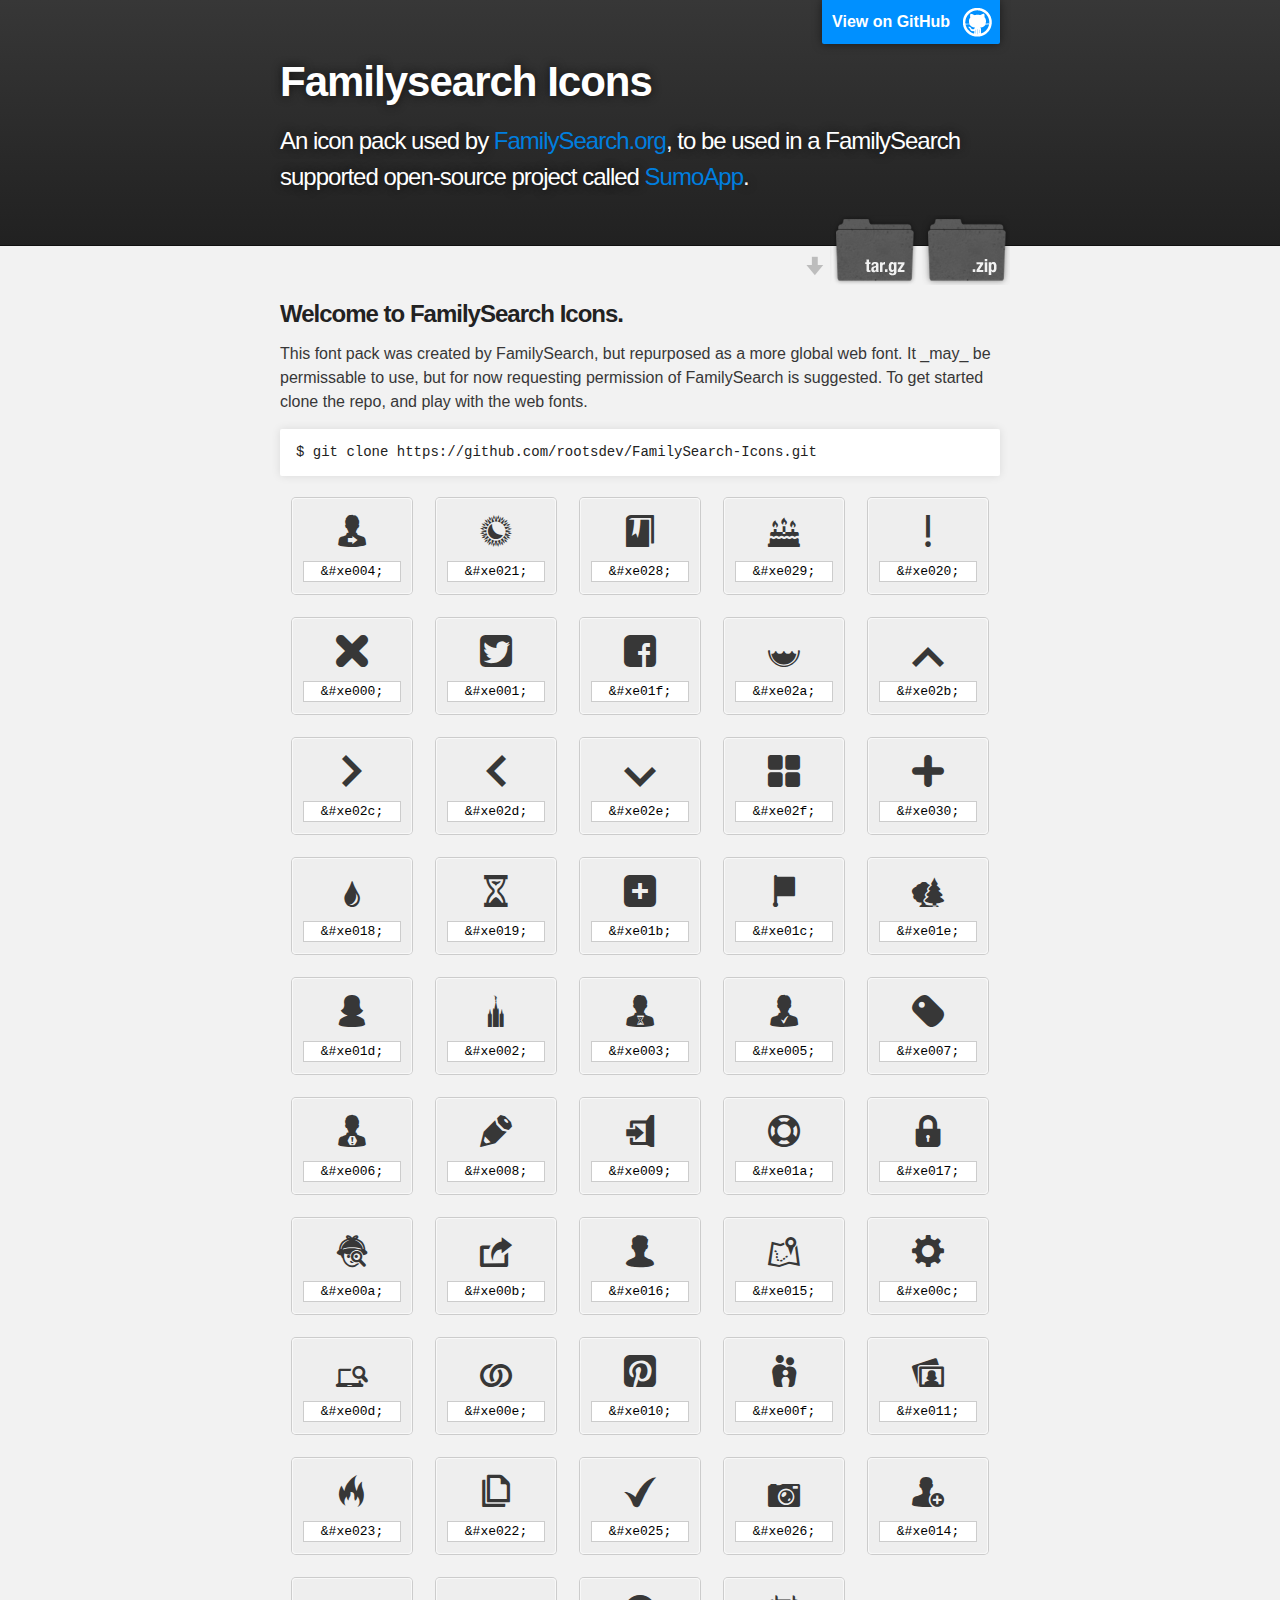
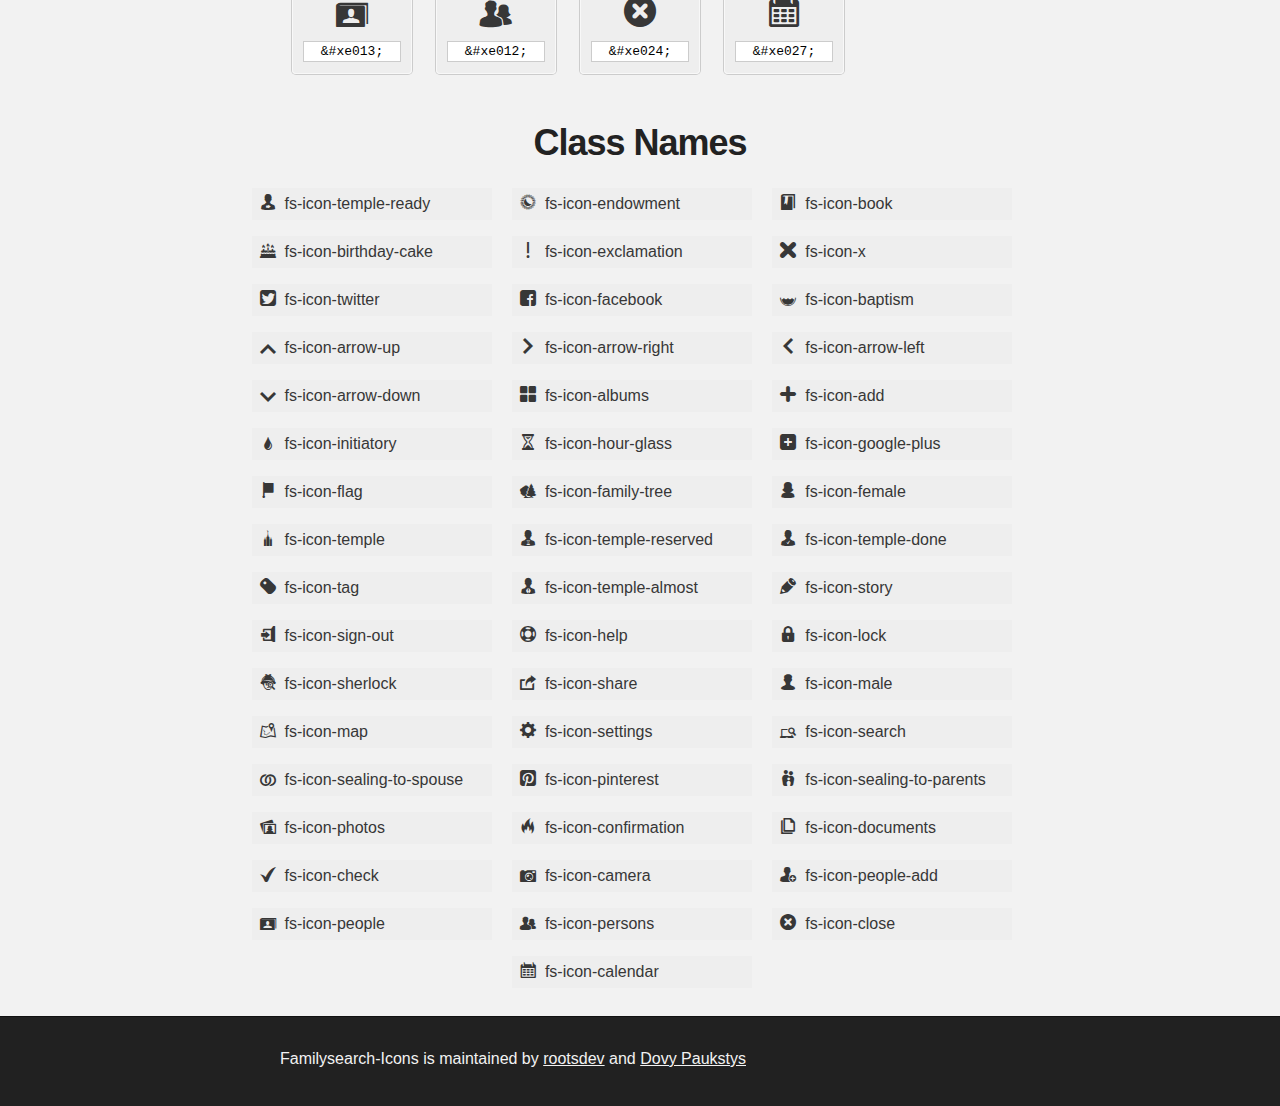
==== commit 4c64a80c: "Small typo" ====
--- a/index.html
+++ b/index.html
@@ -22,7 +22,7 @@
         <header class="inner">
           <a id="forkme_banner" href="https://github.com/rootsdev/FamilySearch-Icons">View on GitHub</a>
 
-          <h1 id="project_title">Familysearch-icons</h1>
+          <h1 id="project_title">Familysearch Icons</h1>
           <h2 id="project_tagline">An icon pack used by <a href="http://familysearch.org/">FamilySearch.org</a>, to be used in a FamilySearch supported open-source project called <a href="http://rootsdev.org/SumoApp">SumoApp</a>.</h2>
 
             <section id="downloads">
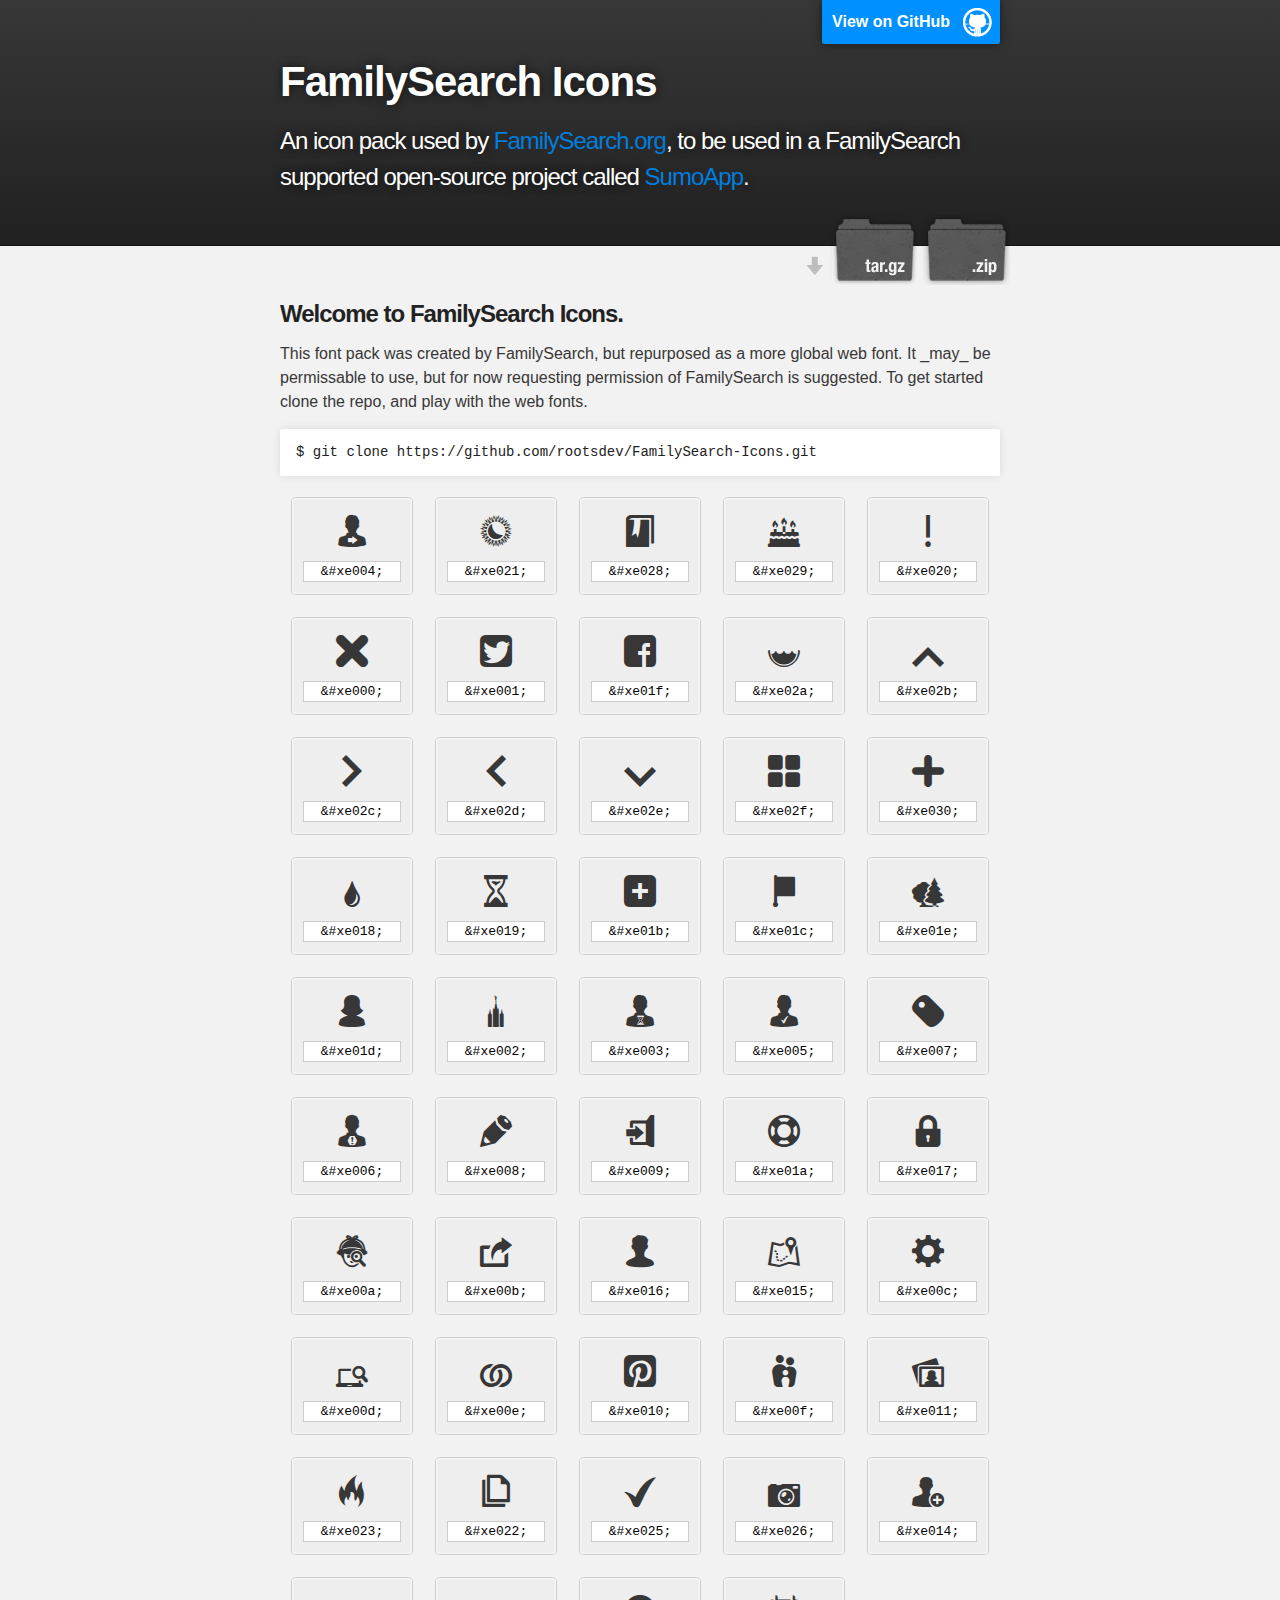
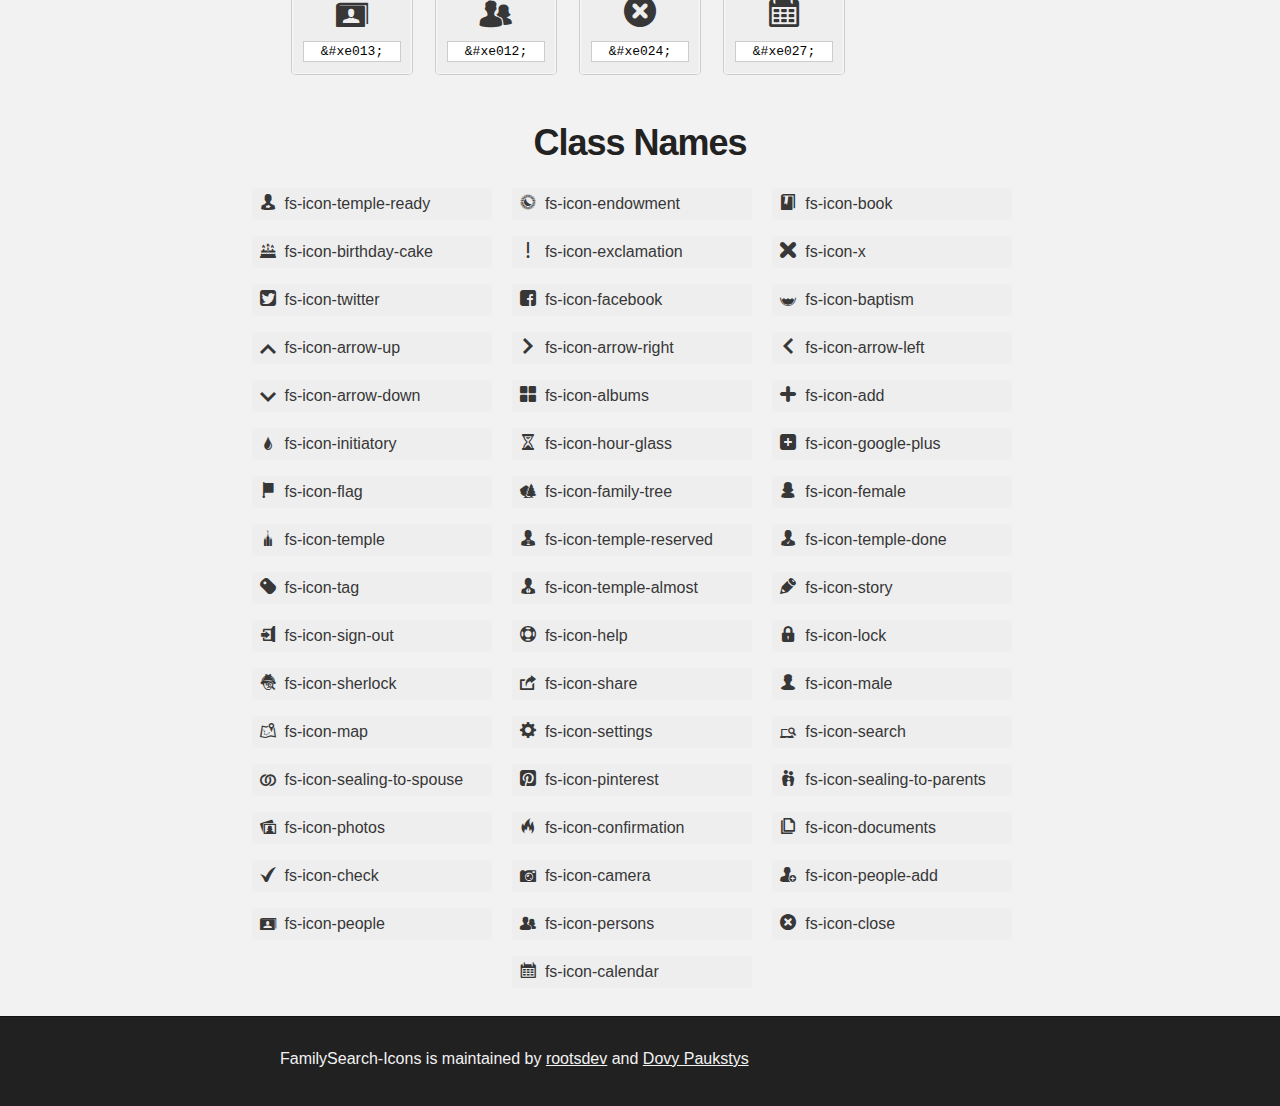
==== commit cb1125f9: "Another small typo" ====
--- a/index.html
+++ b/index.html
@@ -4,7 +4,7 @@
   <head>
     <meta charset='utf-8' />
     <meta http-equiv="X-UA-Compatible" content="chrome=1" />
-    <meta name="description" content="Familysearch-icons : An icon pack used by FamilySearch.org, to be used in a FamilySearch supported open-source project called SumoApp." />
+    <meta name="description" content="FamilySearch-icons : An icon pack used by FamilySearch.org, to be used in a FamilySearch supported open-source project called SumoApp." />
 
     <link rel="stylesheet" type="text/css" media="screen" href="demo/assets/css/style.css">
     <link rel="stylesheet" href="FamilySearch-Icons.css" />
@@ -12,7 +12,7 @@
     <link rel="stylesheet" href="ie7/ie7.css">
     <!--<![endif]-->
 
-    <title>Familysearch Icons</title>
+    <title>FamilySearch Icons</title>
   </head>
 
   <body>
@@ -22,7 +22,7 @@
         <header class="inner">
           <a id="forkme_banner" href="https://github.com/rootsdev/FamilySearch-Icons">View on GitHub</a>
 
-          <h1 id="project_title">Familysearch Icons</h1>
+          <h1 id="project_title">FamilySearch Icons</h1>
           <h2 id="project_tagline">An icon pack used by <a href="http://familysearch.org/">FamilySearch.org</a>, to be used in a FamilySearch supported open-source project called <a href="http://rootsdev.org/SumoApp">SumoApp</a>.</h2>
 
             <section id="downloads">
@@ -449,7 +449,7 @@
     <!-- FOOTER  -->
     <div id="footer_wrap" class="outer">
       <footer class="inner">
-        <p class="copyright">Familysearch-Icons is maintained by <a href="https://github.com/rootsdev">rootsdev</a> and <a href="http://github.com/dovy/">Dovy Paukstys</a></p>
+        <p class="copyright">FamilySearch-Icons is maintained by <a href="https://github.com/rootsdev">rootsdev</a> and <a href="http://github.com/dovy/">Dovy Paukstys</a></p>
       </footer>
     </div>
 
